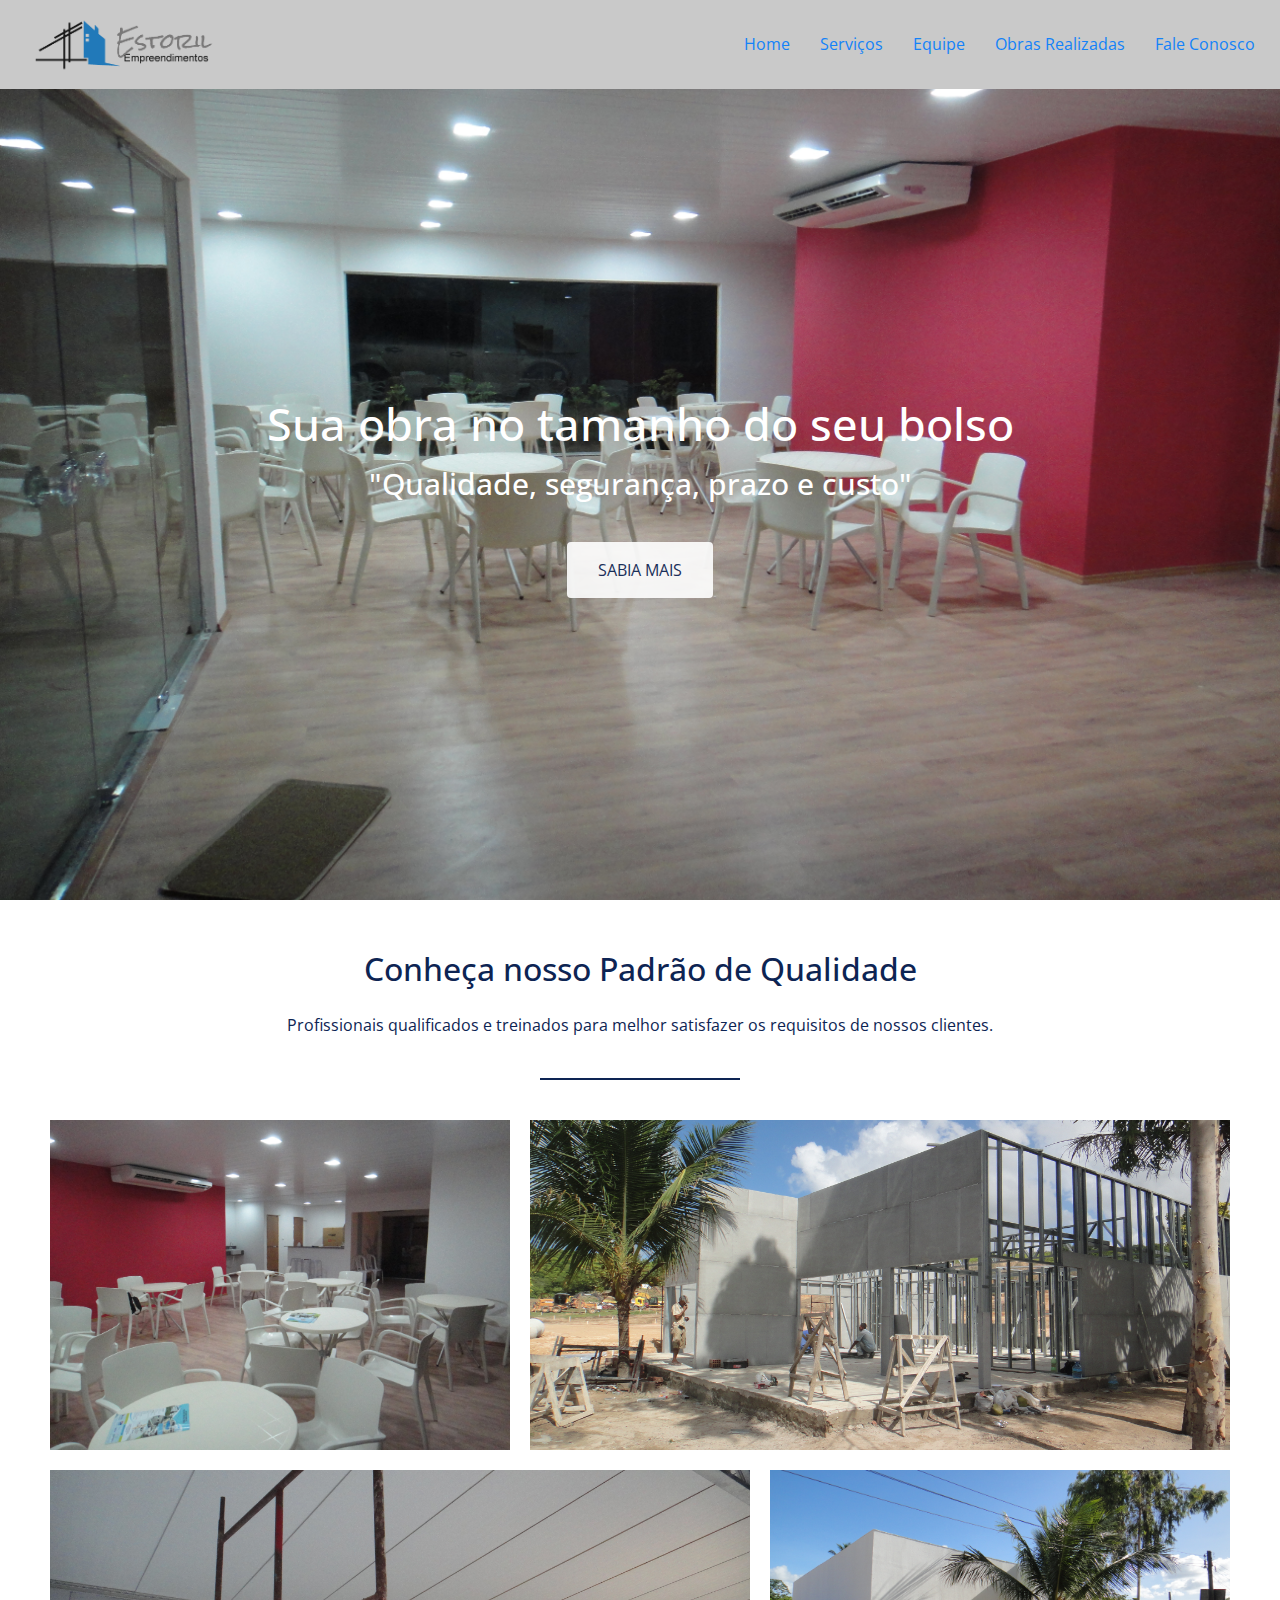
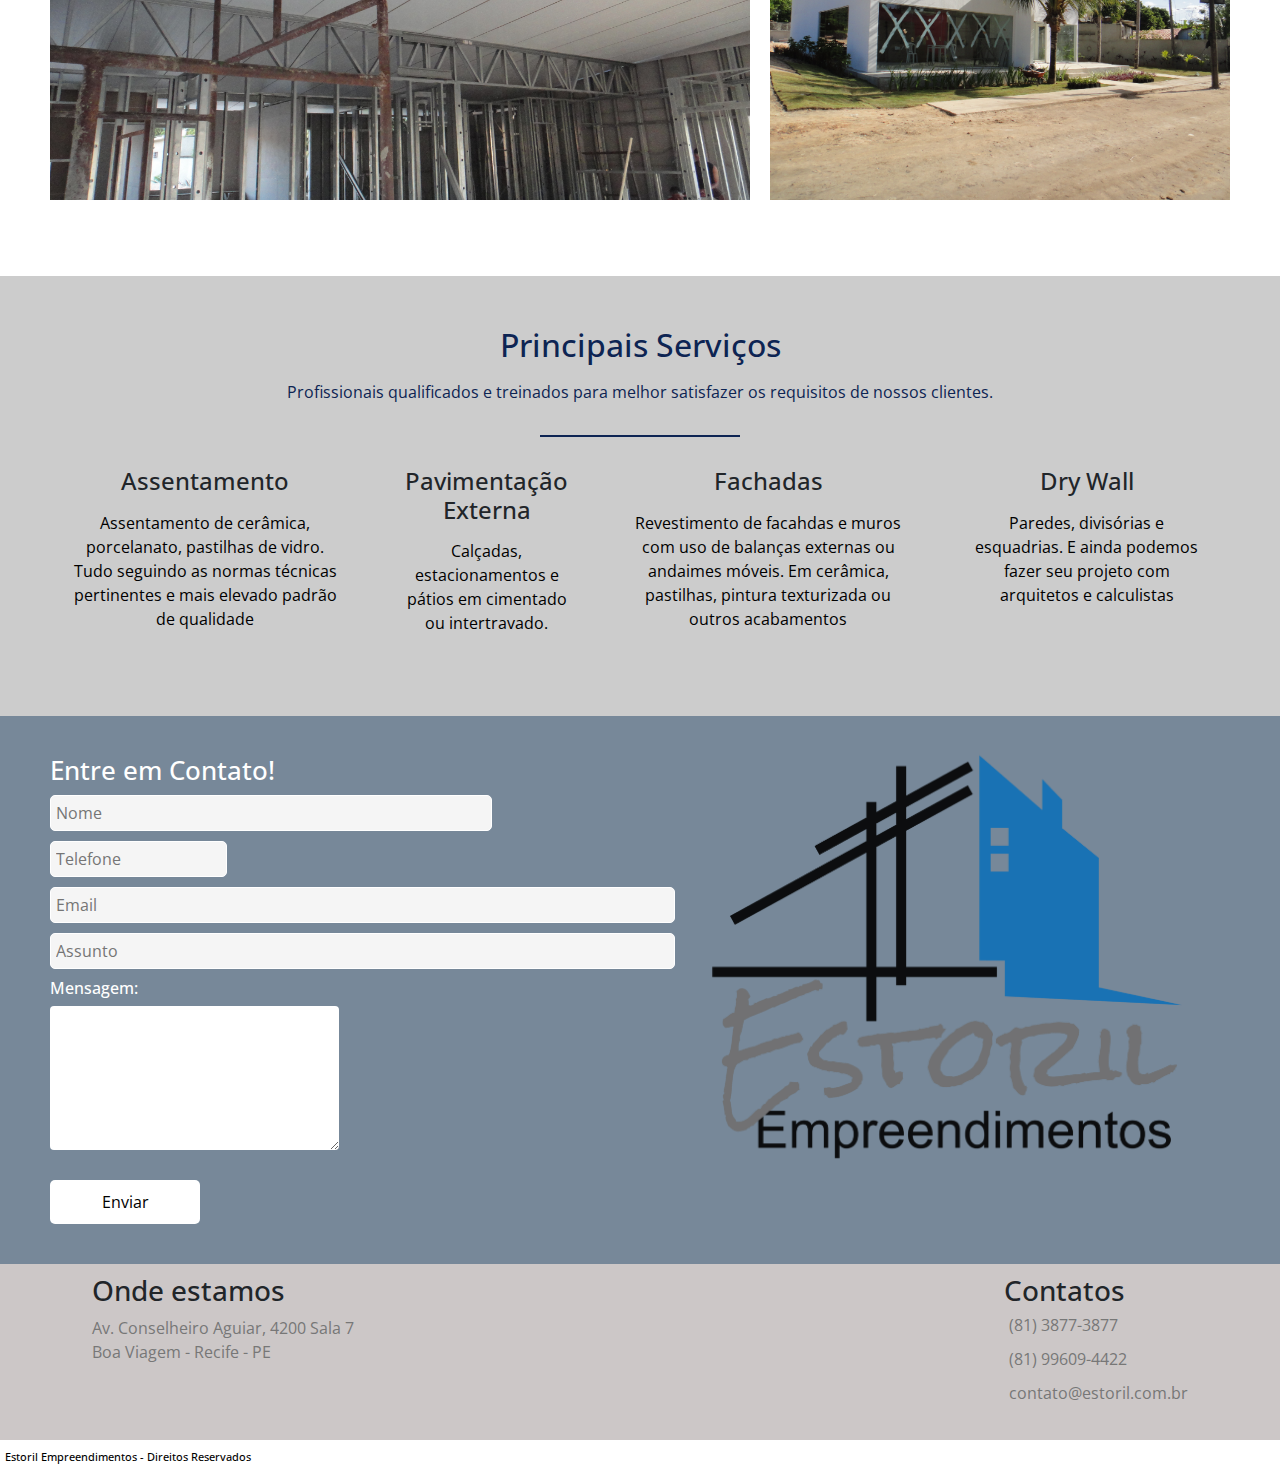
==== index.html @ 2fc06abb "Site Inicial" ====
<!DOCTYPE html>
<html lang="pt-br">
<head>
    <meta charset="UTF-8">
    <meta name="viewport" content="width=device-width, initial-scale=1.0">
    <title>Estoril Reformas</title>
    <link rel="icon" type="image/x-icon" href="./Imagens/Logo-Estoril-Peq.png"/>

    <link href="https://fonts.googleapis.com/css2?family=Open+Sans:wght@300;400;700&display=swap" rel="stylesheet">
    <link rel="stylesheet" href="https://use.fontawesome.com/releases/v5.14.0/css/all.css" integrity="sha384-HzLeBuhoNPvSl5KYnjx0BT+WB0QEEqLprO+NBkkk5gbc67FTaL7XIGa2w1L0Xbgc" crossorigin="anonymous">
	<link rel="stylesheet" href="https://stackpath.bootstrapcdn.com/bootstrap/4.5.2/css/bootstrap.min.css" integrity="sha384-JcKb8q3iqJ61gNV9KGb8thSsNjpSL0n8PARn9HuZOnIxN0hoP+VmmDGMN5t9UJ0Z" crossorigin="anonymous">
	<link rel="stylesheet" type="text/css" href="estilo.css"/>
</head>
<body>
<header class="header">
    <a href="#"><img src="./Imagens/Logomarca-Estoril-2020.png" alt="Estoril Reformas" /></a>
    <nav>
        <li> <a href="#">Home</a> </li>
		<li> <a href="#">Serviços</a> </li>
		<li> <a href="#">Equipe</a> </li>
		<li> <a href="#">Obras Realizadas</a> </li>
		<li> <a href="#">Fale Conosco</a> </li>	
    </nav>
</header>
<section class="hero">
    <h1>Sua obra no tamanho do seu bolso</h1>
    <h3>"Qualidade, segurança, prazo e custo"</h3>
    <br>
    <a href="" class="btn">Sabia mais</a>
</section>
<section class="conheca">
    <h3>Conheça nosso Padrão de Qualidade</h3>
    <p>Profissionais qualificados e treinados para melhor satisfazer os requisitos de nossos clientes.</p>
    <hr>
    <ul class="grid">
        <li class="small" style="background-image: url('./Imagens/DSC09698.JPG')"></li>
        <li class="large" style="background-image: url('./Imagens/DSC09410.JPG')"></li>
        <li class="large" style="background-image: url('./Imagens/DSC09581.JPG')"></li>
        <li class="small" style="background-image: url('./Imagens/DSC09648.JPG')"></li>
    </ul>
</section>
<section class="servicos">
    <h3>Principais Serviços</h3>
    <p>Profissionais qualificados e treinados para melhor satisfazer os requisitos de nossos clientes.</p>
    <hr>
    <ul class="grid">
        <li>
            <i class="fas fa-paint-roller"></i>
            <h4>Assentamento</h4>
            <p>Assentamento de cerâmica, porcelanato, pastilhas de vidro. 
                Tudo seguindo as normas técnicas pertinentes e mais elevado padrão de qualidade</p>
        </li>
        <li>
            <i class="fas fa-ruler-combined"></i>
            <h4>Pavimentação Externa</h4>
            <p>Calçadas, estacionamentos e pátios em cimentado ou intertravado.</p>
        </li>
        <li>
            <i class="fas fa-home"></i>
            <h4>Fachadas</h4>
            <p>Revestimento de facahdas e muros com uso de balanças externas ou andaimes móveis. 
                Em cerâmica, pastilhas, pintura texturizada ou outros acabamentos</p>
        </li>
        <li>
            <i class="fas fa-border-all"></i>
            <h4>Dry Wall</h4>
            <p>Paredes, divisórias e esquadrias. E ainda podemos fazer seu projeto com arquitetos e calculistas</p>
        </li>
    </ul>
</section>

<container class="newsletter">
    <div class="contato">
        <h3>Entre em Contato! </h3>
    
        <form method="POST" id="formulario" action="">
        
            <input name="tnome" id="nome" type="text" placeholder="Nome" size="45"/>
            <input name="ttelefone" id="telefone" type="tel" placeholder="Telefone" size="16"/><br>
            <input name="temail" id="email" type="email" placeholder="Email" size="65"/><br>
            <input name="tassunto" id="assunto" type="text" placeholder="Assunto" size="65"/><br>
            <h6>Mensagem:</h6>
            <textarea name="mensagem" rows="6" cols="30"></textarea><br><br>
            <button> Enviar </button>
        </form>
    </div>
    <div class="foto">
         <a href="#"><img src="Logomarca Estoril 2020_Prancheta 1.png" alt="Estoril Reformas" /></a>
    </div>
</container>

<container class="barrainferior">
    <section class="onde-estamos">
            <h3> Onde estamos</h3>
            <p> Av. Conselheiro Aguiar, 4200 Sala 7 <br> Boa Viagem - Recife - PE</p>
             </section>

    <section class="mapa">
        <iframe src="https://www.google.com/maps/embed?pb=!1m18!1m12!1m3!1d3949.7795811266747!2d-34.9012418858418!3d-8.123910383558998!2m3!1f0!2f0!3f0!3m2!1i1024!2i768!4f13.1!3m3!1m2!1s0x7ab1fb1306a6039%3A0xbf4b1e19c5e69390!2sAv.%20Conselheiro%20Aguiar%2C%204200%20-%207%20-%20Boa%20Viagem%2C%20Recife%20-%20PE%2C%2051021-020!5e0!3m2!1spt-BR!2sbr!4v1598191544218!5m2!1spt-BR!2sbr"></iframe>
    </section>

    <section class="contatos">	
            <h3> Contatos </h3>
            <ul>
                <li> <i class="fa fa-phone fa-lg"></i> (81) 3877-3877 </li>
                <li> <i class="fab fa-whatsapp fa-lg"></i> (81) 99609-4422 </li>
                <li> <i class="fa fa-envelope fa-lg"></i> contato@estoril.com.br </li>
            </ul>

    </section>
</container>
<footer class="rodape">
	<h4><i class="far fa-registered" fa-lg></i> Estoril Empreendimentos - Direitos Reservados</h4>
</footer>
    
    
</body>
</html>
---- estilo.css ----
@charset "utf-8";
/* RESET */
* {margin: 0; padding: 0;
	font-size: 100%;
	font-family: 'Open Sans', sans-serif;
	font-weight: normal; border: none; outline: none; box-sizing: border-box;}
img {max-width: 100%;}
nav, ul {list-style: none; padding: 0px;}	
a {text-decoration: none; cursor: pointer; opacity: 0.9;}
a:hover {opacity: 1; color: #fff;}
h2 {font-size: 1.5em; color: #333;}
p {font-size: 1em; color: #777;}

/* Header */
header {background-color: rgb(201, 201, 201); width: 100%; position: fixed; 
	padding: 15px 25px; top: 0; left: 0; z-index: 500;
	display: flex; justify-content: space-between; align-items: center;} 
header img {width: 200px;}
header nav {display: flex;}
header li {margin: 0 15px;}
header li:first-child {margin-left: 0;}
header li:last-child {margin-right: 0;}
@media (max-width: 700px) {
	header {flex-direction: column;}
	header img {margin-bottom: 15px;}
}

.hero {background-image: url(./Imagens/DSC09697.JPG); background-size: cover; min-height: 100vh; 
	display: flex; color: #fff; justify-content: center; align-items: center; 
	flex-direction: column; text-align: center; padding-top: 95px;}
.hero h1 {font-size: 2.8rem; margin-bottom: 15px;}
.hero h3 {font-size: 1.9rem; margin-bottom: 15px;}
.hero .btn { background-color: #fff ; border-radius: 4px; color:  #0d2453; 
		padding: 15px 30px; text-transform: uppercase;}
@media (max-width: 700px) {
	.hero h1 {font-size: 2.0rem;}
	.hero h3 {font-size: 1.2rem;}
}

.conheca {display: flex; flex-direction: column; align-items: center; padding: 50px 40px;}
.conheca h3 {font-size: 2rem; margin-bottom: 25px; color: #0d2453; text-align: center;}
.conheca p {max-width: 800px; margin-bottom: 25px; color: #0d2453; text-align: center;}
.conheca hr {width: 200px; height: 2px; color: #0d2453; background-color: #0d2453; 
	border: none; margin-bottom: 30px;}
.conheca .grid {width: 100%; display: flex; flex-wrap: wrap;}
.conheca .grid li {height: 350px; padding: 10px; border-radius: 4px; 
	background-clip: content-box; background-size: cover; background-position: center;}
.conheca .grid li.small {flex-basis: 40%;}
.conheca .grid li.large {flex-basis: 60%;}
@media (max-width: 700px) {
	.conheca .grid li.small {flex-basis: 100%;}
	.conheca .grid li.large {flex-basis: 100%;}
}
/* Serviços Executados */
.servicos {background-color: #ccc; display: flex; flex-direction: column; align-items: center; padding: 50px 40px;}
.servicos h3 {font-size: 2rem; margin-bottom: 15px; color: #0d2453; text-align: center;}
.servicos p {max-width: 800px; margin-bottom: 15px; color: #0d2453; text-align: center;}
.servicos hr {width: 200px; height: 2px; color: #0d2453; background-color: #0d2453; 
	border: none; margin-bottom: 30px;}

.servicos .grid {display: flex; width: 100%;}
.servicos .grid li {padding: 0 30px; text-align: center;}
.servicos .grid li i {font-size: 50px; margin-bottom: 10px; color: #0d2453;}
.servicos .grid li h4 {font-size: 1.5rem; margin-bottom: 15px;}
.servicos .grid li p {color: #000;}
@media (max-width: 850px) {
	.servicos .grid {flex-direction: column;}	
}

/* News Letter */
.newsletter {background-color: lightslategray; 
	padding: 20px 2%; border-radius: 0px; float: left;}
.newsletter .contato {background-color: lightslategray; 
	padding: 20px 2%; border-radius: 0px; 
	float: left; width: 50%;}
.newsletter .contato h3 {font-size: 1.6em; color: #fff;}

.newsletter .contato p {font-size: 1em; color: #fff;}
.newsletter .contato form {margin-top: 5px;}
.newsletter .contato form input {margin-bottom: 10px; padding: 5px 5px; 
	border: 1px solid #fff; 
	border-radius: 5px; color: #000; background-color: #f5f5f5;}
.newsletter .contato form input #assunto {max-width: 450px;}
.newsletter .contato form input #nome {max-width: 250px;}
.newsletter .contato h6 {font-size: 1rem; color:#fff}
.newsletter .contato form textarea {color: rgb(146, 146, 146); border-radius: 4px;}
.newsletter .contato button {width: 150px; background-color: #fff; padding: 10px 10px; 
	border-radius: 5px; cursor: pointer;}
.newsletter .foto {float: right; width: 50%;}
.newsletter .foto a {max-width: 400px;}


/* BarraInferior*/
.barrainferior {float: left; width: 100%; display: flex; flex-wrap: wrap; flex-direction: row; 
	background-color: #ccc7c7; justify-content: space-around;}

/* Onde estamos */
.onde-estamos {padding: 10px 10px;}
.onde-estamos h2 {margin-bottom: 5px;}

/* Mapa */
.mapa iframe {height: 150px; margin: 10px 0;}

/* Contatos */
.contatos {padding: 10px 10px;}
.contatos h3 {margin-bottom: 5px;}
.contatos li {width: 100%; color: #777; margin-bottom: 10px;}
.contatos li i {margin-right: 5px;}

/* Rodape */
.rodape {width: 100%; float: left; color: gray; padding: 10px 5px;}
.rodape h4 {font-size: .7em; color: #000; }

@media (max-width: 850px) {
	.barrainferior {flex-direction: column;}
	.barrainferior {align-items: center;}
}
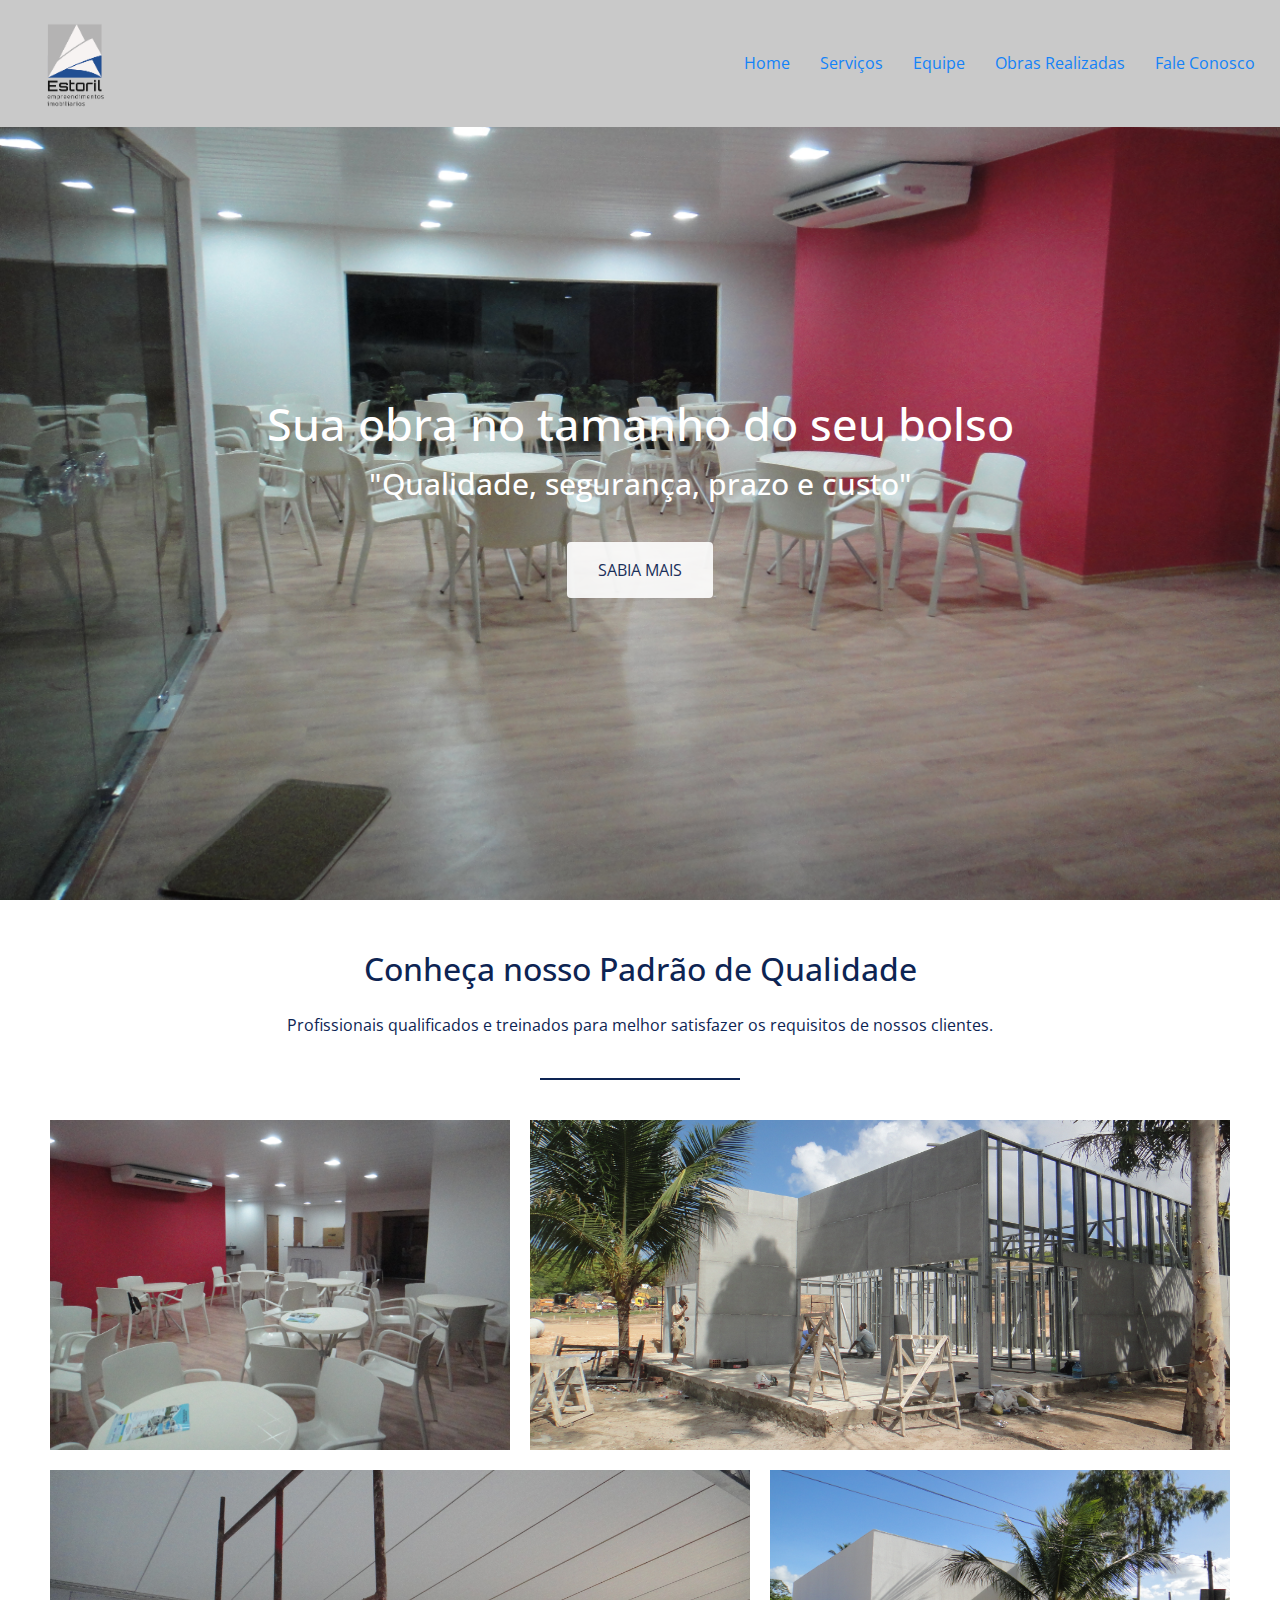
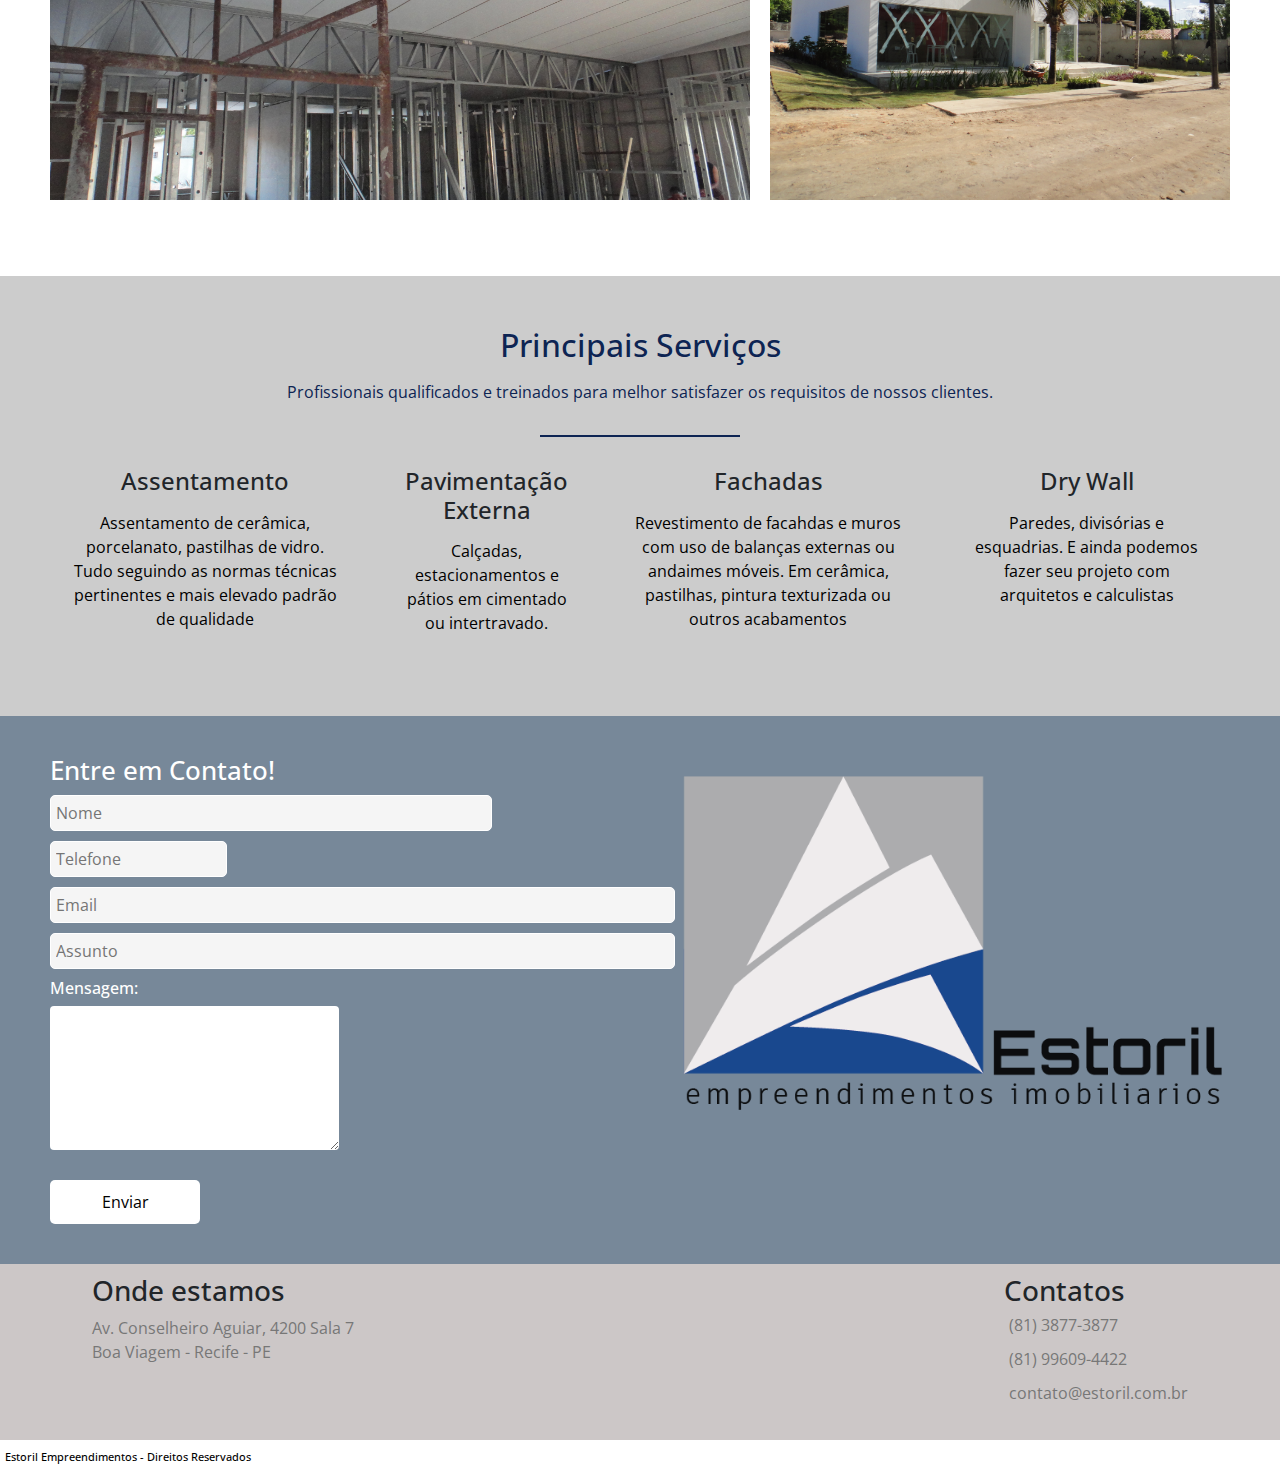
==== commit 39770887: "Mudança de Imagens" ====
--- a/index.html
+++ b/index.html
@@ -13,7 +13,7 @@
 </head>
 <body>
 <header class="header">
-    <a href="#"><img src="./Imagens/Logomarca-Estoril-2020.png" alt="Estoril Reformas" /></a>
+    <a href="#"><img src="./Imagens/Logo Estoril Novo 1.png" alt="Estoril Reformas" /></a>
     <nav>
         <li> <a href="#">Home</a> </li>
 		<li> <a href="#">Serviços</a> </li>
@@ -85,7 +85,7 @@
         </form>
     </div>
     <div class="foto">
-         <a href="#"><img src="Logomarca Estoril 2020_Prancheta 1.png" alt="Estoril Reformas" /></a>
+         <a href="#"><img src="Logo Estoril Novo 2.png" alt="Estoril Reformas" /></a>
     </div>
 </container>
 
--- a/estilo.css
+++ b/estilo.css
@@ -15,7 +15,7 @@
 header {background-color: rgb(201, 201, 201); width: 100%; position: fixed; 
 	padding: 15px 25px; top: 0; left: 0; z-index: 500;
 	display: flex; justify-content: space-between; align-items: center;} 
-header img {width: 200px;}
+header img {width: 100px;}
 header nav {display: flex;}
 header li {margin: 0 15px;}
 header li:first-child {margin-left: 0;}
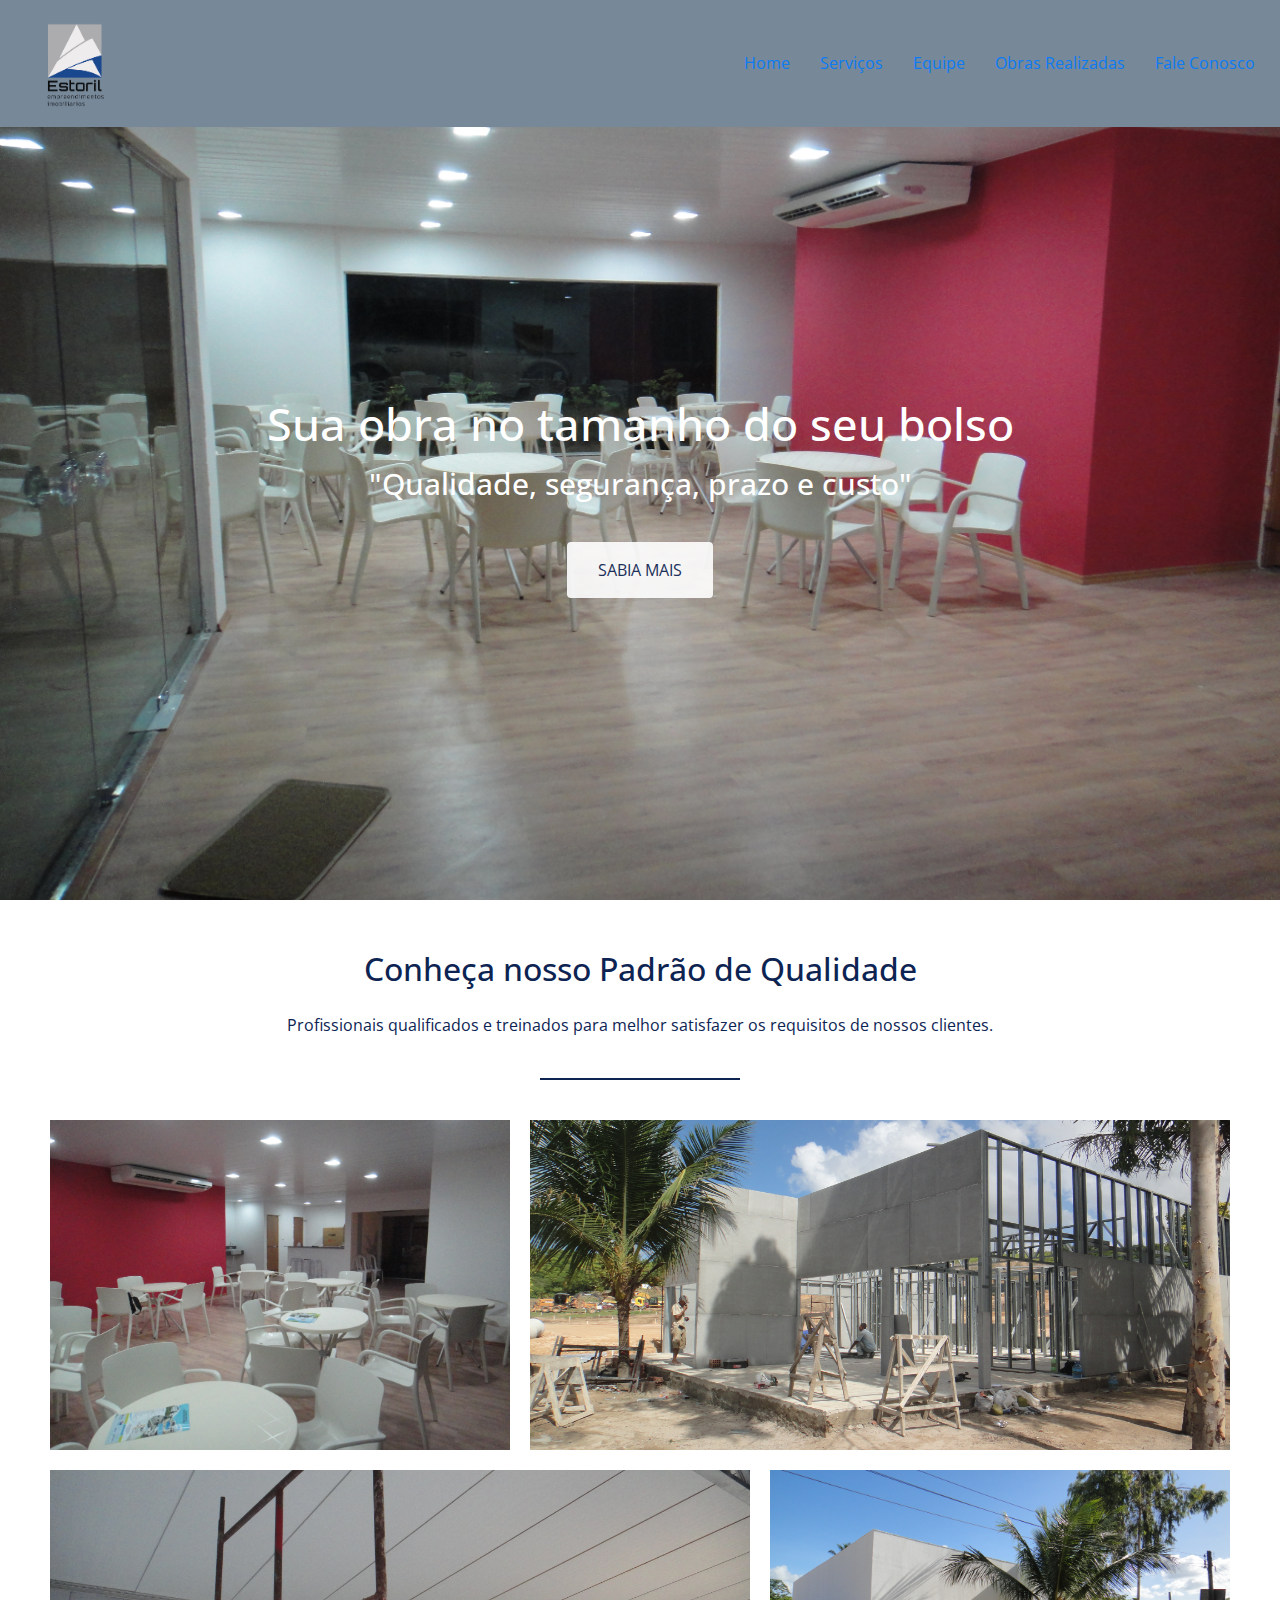
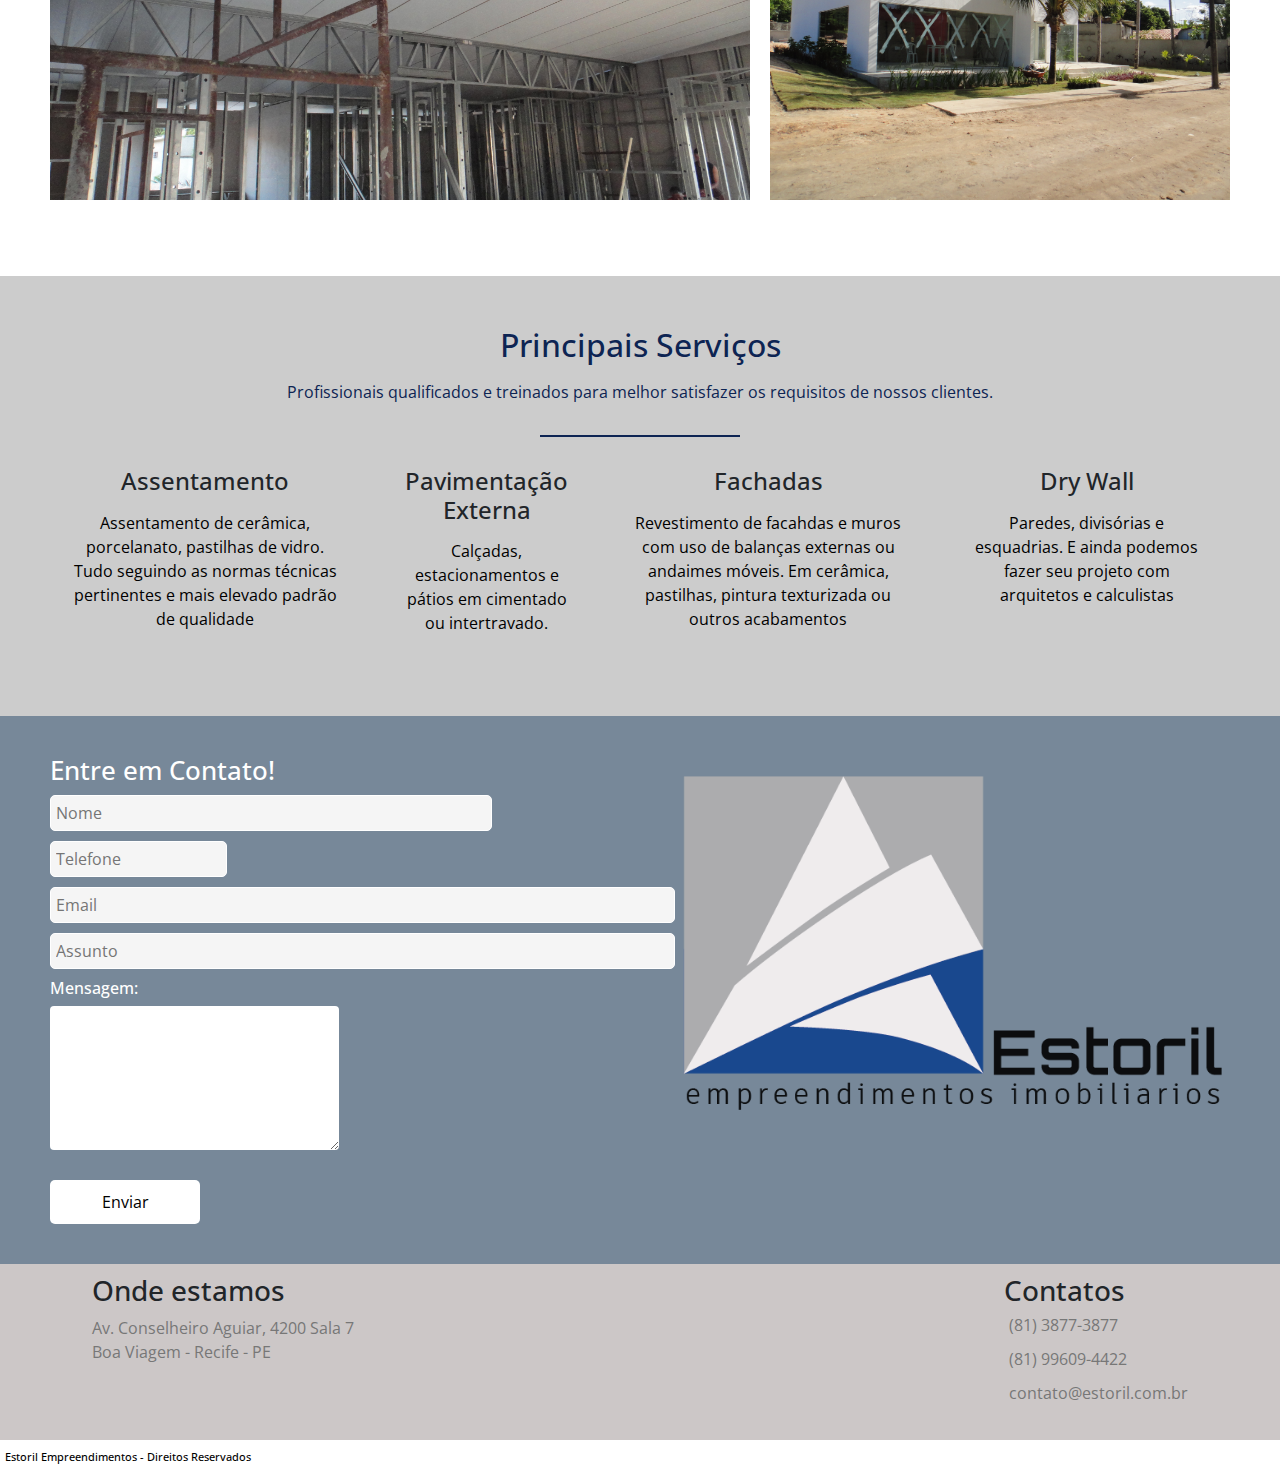
==== commit 246b6907: "CSS Vidro" ====
--- a/index.html
+++ b/index.html
@@ -13,7 +13,7 @@
 </head>
 <body>
 <header class="header">
-    <a href="#"><img src="./Imagens/Logo Estoril Novo 1.png" alt="Estoril Reformas" /></a>
+    <a href="#"><img src="./Imagens/Logo Estoril Novo 1.png" alt="Estoril Construções" /></a>
     <nav>
         <li> <a href="#">Home</a> </li>
 		<li> <a href="#">Serviços</a> </li>
@@ -26,7 +26,7 @@
     <h1>Sua obra no tamanho do seu bolso</h1>
     <h3>"Qualidade, segurança, prazo e custo"</h3>
     <br>
-    <a href="" class="btn">Sabia mais</a>
+    <a href="#" class="btn">Sabia mais</a>
 </section>
 <section class="conheca">
     <h3>Conheça nosso Padrão de Qualidade</h3>
@@ -85,7 +85,7 @@
         </form>
     </div>
     <div class="foto">
-         <a href="#"><img src="Logo Estoril Novo 2.png" alt="Estoril Reformas" /></a>
+         <a href="#"><img src="Imagens/Logo Estoril Novo 2.png" alt="Estoril Reformas" /></a>
     </div>
 </container>
 
--- a/estilo.css
+++ b/estilo.css
@@ -1,4 +1,7 @@
 @charset "utf-8";
+
+@import url('https://fonts.googleapis.com/css2?family=Rock+Salt&display=swap');
+
 /* RESET */
 * {margin: 0; padding: 0;
 	font-size: 100%;
@@ -11,8 +14,30 @@
 h2 {font-size: 1.5em; color: #333;}
 p {font-size: 1em; color: #777;}
 
+/* Color Theme Swatches in Hex
+.Hotel-1-hex { color: #142B59; }
+.Hotel-2-hex { color: #102040; }
+.Hotel-3-hex { color: #16498C; }
+.Hotel-4-hex { color: #4B89BF; }
+.Hotel-5-hex { color: #94A1A6; }
+/* Color Theme Swatches in Hex 
+.color-theme_ { color: #033159; }
+.color-theme_ { color: #012840; }
+.color-theme_ { color: #F2F2F2; }
+.color-theme_ { color: #BFBFBF; }
+.color-theme_ { color: #8C8C8C; }
+*/
+
+:root {
+	--corazul1: #000055;
+	--corcinza1: #778899;
+
+	--fonte-padrao: Arial, Verdana, Helvetica, sans-serif;
+	--fonte-logo: 'Rock Salt', Arial, Verdana;
+}
+
 /* Header */
-header {background-color: rgb(201, 201, 201); width: 100%; position: fixed; 
+header {background-color: var(--corcinza1); width: 100%; position: fixed; 
 	padding: 15px 25px; top: 0; left: 0; z-index: 500;
 	display: flex; justify-content: space-between; align-items: center;} 
 header img {width: 100px;}
@@ -68,7 +93,7 @@
 }
 
 /* News Letter */
-.newsletter {background-color: lightslategray; 
+.newsletter {background-color: #778899; 
 	padding: 20px 2%; border-radius: 0px; float: left;}
 .newsletter .contato {background-color: lightslategray; 
 	padding: 20px 2%; border-radius: 0px; 
